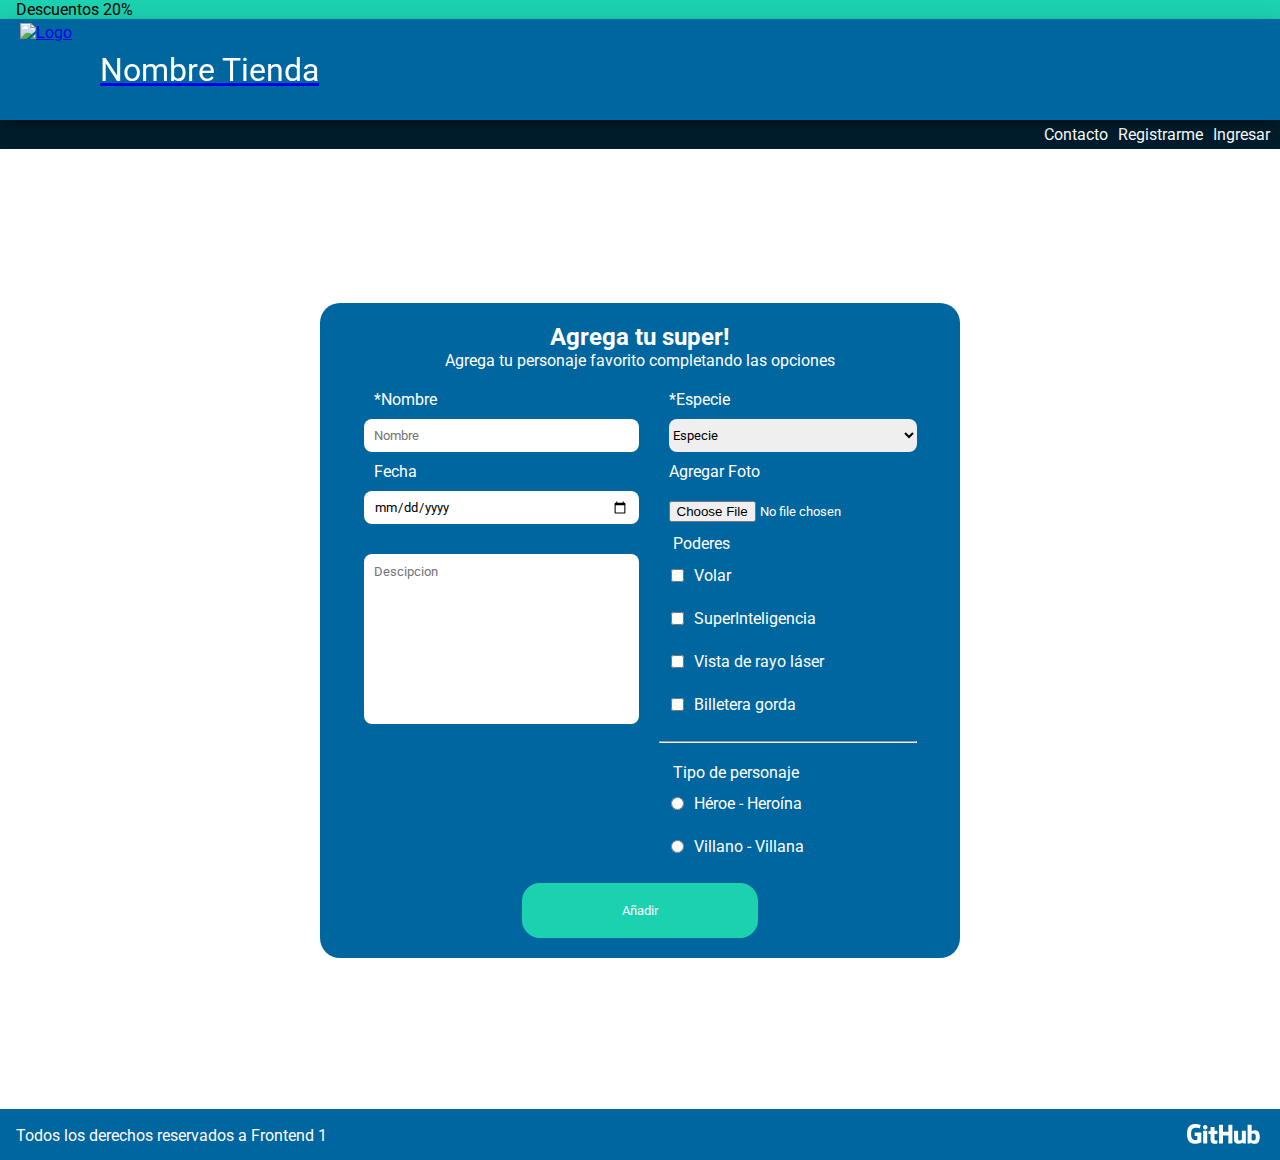
==== register.html @ 1a28b588 "updated links" ====
<!DOCTYPE html>
<html lang="en">
<head>
    <meta charset="UTF-8">
    <meta http-equiv="X-UA-Compatible" content="IE=edge">
    <meta name="viewport" content="width=device-width, initial-scale=1.0">
    <title>Heroes</title>
    <link rel="stylesheet" href="https://maxcdn.bootstrapcdn.com/font-awesome/4.7.0/css/font-awesome.min.css">
    <link rel="stylesheet" href="css/styles.css">
</head>
<body>
    <header>
        <section class="top-bar">
            <p>Descuentos 20%</p>
        </section>
    </header>
    <nav>
        <div>
            <a href="index.html"><img src="img/logo 1.svg" alt="Logo">
            <h1>Nombre Tienda</h1></a>
        </div>
        <i class="fa fa-bars"></i>
    </nav>
    <div class="nav-links">
        <ul>
            <a href="/contacto.html"><li>Contacto</li></a>
            <a href="/register.html"><li>Registrarme</li></a>
            <a href="/login.html"><li>Ingresar</li></a>
        </ul>
    </div>
    <main>
        <section class="register">
            
                <form action="">
                    <div class="register-header">
                        <h2>Agrega tu super!</h2>
                        <p>Agrega tu personaje favorito completando las opciones</p>
                    </div>
                    
                    <div class="register-body">
                        <div>
                            <label for="name">*Nombre</label>
                            <input type="text" id="name" name="name" placeholder="Nombre" required>

                            <label for="Fecha">Fecha</label>
                            <input type="date" id="fecha" name="fecha" placeholder="dd/mm/yyyy">

                            <textarea name="description" id="description" cols="30" rows="10" placeholder="Descipcion"></textarea>
                        </div>
                        
                        <div>
                            <label for="species">*Especie</label>
                            <select type="text" id="species" name="species" placeholder="Especie" required>
                                <option value="" disabled selected>Especie</option>
                                <option value="Humano">Humano</option>
                                <option value="Cryptoniano">Cryptoniano</option>
                            </select>    

                            <label for="foto">Agregar Foto</label>
                            
                            <input  type="file" id="foto" placeholder="Seleccionar archivo">

                            <fieldset class="power">
                                <legend>Poderes</legend>
                            
                                <div class="checkbox">
                                    <label for="poderes">Volar</label>
                                    <input type="checkbox" name="poderes" id="Volar" value="Volar">
                                </div>
                                <div class="checkbox">
                                    <label for="poderes">SuperInteligencia</label>
                                    <input type="checkbox" name="poderes" id="SuperInteligencia" value="Volar">
                                </div>
                                <div class="checkbox">
                                    <label for="poderes">Vista de rayo láser</label>
                                    <input type="checkbox" name="poderes" id="laser" value="Vista de rayo láser">
                                </div>
                                <div class="checkbox">
                                    <label for="poderes">Billetera gorda</label>
                                    <input type="checkbox" name="poderes" id="money" value="Billetera gorda">
                                </div>
                            </fieldset>
                            <hr>

                            <fieldset class="character-type">

                                <legend>Tipo de personaje</legend>
                                
                                <div class="checkbox">
                                    <label for="hero">Héroe - Heroína</label>
                                    <input type="radio" name="tipo" id="hero" value="Volar">
                                </div>
                                <div class="checkbox">
                                    <label for="villain">Villano - Villana</label>
                                    <input type="radio" name="tipo" id="villain" value="Volar">
                                </div>
                            
                            </fieldset>
                        </div>
                        
                    </div>
                    
                    <button class="form-send" type="submit" name="Añadir">Añadir</button>
                </form>
            
        </section>
    </main>
    <footer>
        <p>Todos los derechos reservados a Frontend 1</p>
        <a href="https://github.com/Francortiz-137/super-heroes"><img src="img/Vector.svg" alt="Github"></a>
    </footer>
</body>
</html>
---- css/styles.css ----
@import url('https://fonts.googleapis.com/css2?family=Roboto:wght@400;700&display=swap');


* {
    box-sizing: border-box;
    margin: 0;
    font-family: 'Roboto', sans-serif;
}

article{
    background-color: #F3F3F3;
    width: 25%;
    display: flex;
    flex-direction: column;
    justify-content: space-between;
    align-items: center;
    position: relative;
    
    flex-wrap: wrap;
    box-shadow: 0 4px 8px 0 rgba(0, 0, 0, 0.2), 0 6px 20px 0 rgba(0, 0, 0, 0.19);
    width: 300px;
    margin: 25px;
    position: relative;
}

article:last-of-type{
    display:none;
}

article button {
    background-color: #00669F;
    border: none;
    color: #F3F3F3;
    padding: 15px 0px;
    margin-bottom: 19px;
    margin-top: 37px;
    font-size: 15px;
    width: 129px;
    align-self: center;
    cursor:pointer;
}

.article-body{
    margin: 100px 50px 50px;
    display: flex;
    flex-direction: column;
    justify-content: flex-start;
    align-items: center;
    text-align: center;
}

.article-body>h3{
    margin-bottom: 20px;
}

.article-header{
    border-radius: 12px 12px 0 0;
    height: 200px;
    position: relative;
}

.background{
    height: 100%;
    width: 100%;
    border-radius: 12px 12px 0 0;
}

.thumbnail{
    border-radius: 100%;
    position: absolute;
    top: 135px;
    left: 95px;
    height: 125px;
}

footer{
    display: flex;
    flex-direction: row;
    justify-content: space-between;
    align-content: center;
    padding-bottom: 20px;
    background-color: #00669F;
    color: #FFF9F9;
    bottom: 0;
    height: 51px;
    font-size: 16px;
    line-height: 84.69%;
    margin-bottom: 0;
    width: 100%;
    padding-top: 20px;
    padding-left: 16px;
}
footer img{
    height: 20px;
    margin-right: 20px;
    position: relative;
    bottom: 50%;
}

main{
    margin-top: 154px;
    margin-bottom: 151px;
}

nav{
    background-color: #00669F;
    height: 101px;
    box-shadow: 0 4px 8px 0 rgba(0, 0, 0, 0.2), 0 6px 20px 0 rgba(0, 0, 0, 0.19);;
    position: sticky;
    top: 0px;
    z-index: 1001;
    display: flex;
    flex-direction: row;
    align-items: center;
    justify-content: space-between;
    padding: 0 20px;
}

nav i{
    color:white;
}

nav h1{
        
    font-size: 2rem;
    font-weight: 400;
    padding: 28px;
    color: white;
}

nav div a{
    display: flex;
}

.nav-links{
    background-color: #001D2D;
    color: white;
    display:none;
}

.nav-links ul{
    list-style-type: none;
    display: flex;
    justify-content: flex-end;
}

.like-icon{
    z-index: 1000;
    color: red;
    margin-top: 15px;
    margin-left: 21px;
    font-size: 1.7rem;
    position: absolute;
    top: 0;
    left: 0;
    cursor: pointer;
}

.plus-button{
    background-color: #00669F;
    color: white;
    width: 75px;
    height: 75px;
    text-align: center;
    text-justify: center;
    border-radius: 100%;
    right: 10px;
    top: 50%;
    position: fixed;
    display: flex;
    justify-content: center;
    align-items: center;
    font-size: 30px;
    cursor: pointer;
}
.plus-button:active{
    background-color: #001D2D;
}

section{
    display: flex;
    flex-direction: column;
    justify-content: center;
    align-items: center;
    flex-wrap: wrap;
}

.top-bar{
    background-color: #D1891C;
    display: flex;
    justify-content: flex-start;
    padding-left: 16px;
}

.register {
    color: white;
    background-color: #00669F;
    padding: 20px;
    border-radius: 20px;
}

.register form {
    display: flex;
    flex-direction: column;
    align-items: center;
    text-align: center;
}

.register-body{
    display: flex;
    flex-direction: column;
}
.register-body div{
    display: flex;
    flex-direction: column;
    text-align: left;
}

.power{
    display: flex;
    flex-direction: column;       
}

.character-type{
    display: flex;
    flex-direction: column;       
}

fieldset{
    border: none;
}

textarea{
    margin-top: 20px;
    
    border: none;
    border-radius: 8px;
    padding: 10px;
    resize: none;
}

.register-header {
    margin-bottom: 20px;
}

input{
    margin-bottom: 10px;
    height: 33px;
    border: #0000001A 1.53px;
    border-radius: 8px;
    padding: 10px;
}



.form-send{
    background-color: #1cd1b0;
    color: white;
    border: none;
    border-radius: 18px;
    padding: 20px 100px;
    cursor: pointer;
}

.form-send:active{
    background-color: #001D2D;
}

hr{
    margin-bottom: 20px;
}

select{
    margin-left:10px;
    margin-bottom: 10px;
    height: 33px;
    border: none;
    border-radius: 8px;
    padding: 5px 0;
}


@media (min-width: 480px){
    /*tablet*/
    article:last-of-type{
        display:inline-flex;
    }

    section{
        flex-direction: row;
        justify-content: center;
        align-items: stretch;
    }

    

    .register-body{
        flex-direction: row;
        justify-content: space-between;
    }
    .register-body div + div{
        margin-left: 20px;
    }

    .register-body .checkbox{
        display: flex;
        flex-direction: row-reverse;
        justify-content: flex-end;
        align-items: center;
        margin-left: 0;
    }

    label{
        margin-left: 10px;
        margin-bottom: 10px;
    }
}


@media (min-width: 769px){
    /*pc*/

    nav i.fa{
        display: none;
    }

    .nav-links{
        background-color: #001D2D;
        color: white;
        display: flex;
        flex-direction: row;
        justify-content: flex-end;
        align-items: center;
        padding: 5px 0;
    }

    .nav-links a{
        text-decoration: none;
        color: white;
    }

    .nav-links li{
        margin-right: 10px;
    }

    .thumbnail{
        height: 150px;
        left: 25%;
        top: 120px;
    }

    .top-bar{
        background-color: #1cd1b0;
    }
    
    .register {
        padding: 20px 120px;
    }

    .register{
        width: 50vw;
    }
    main{
        display: flex;
        justify-content: center;
    }
}
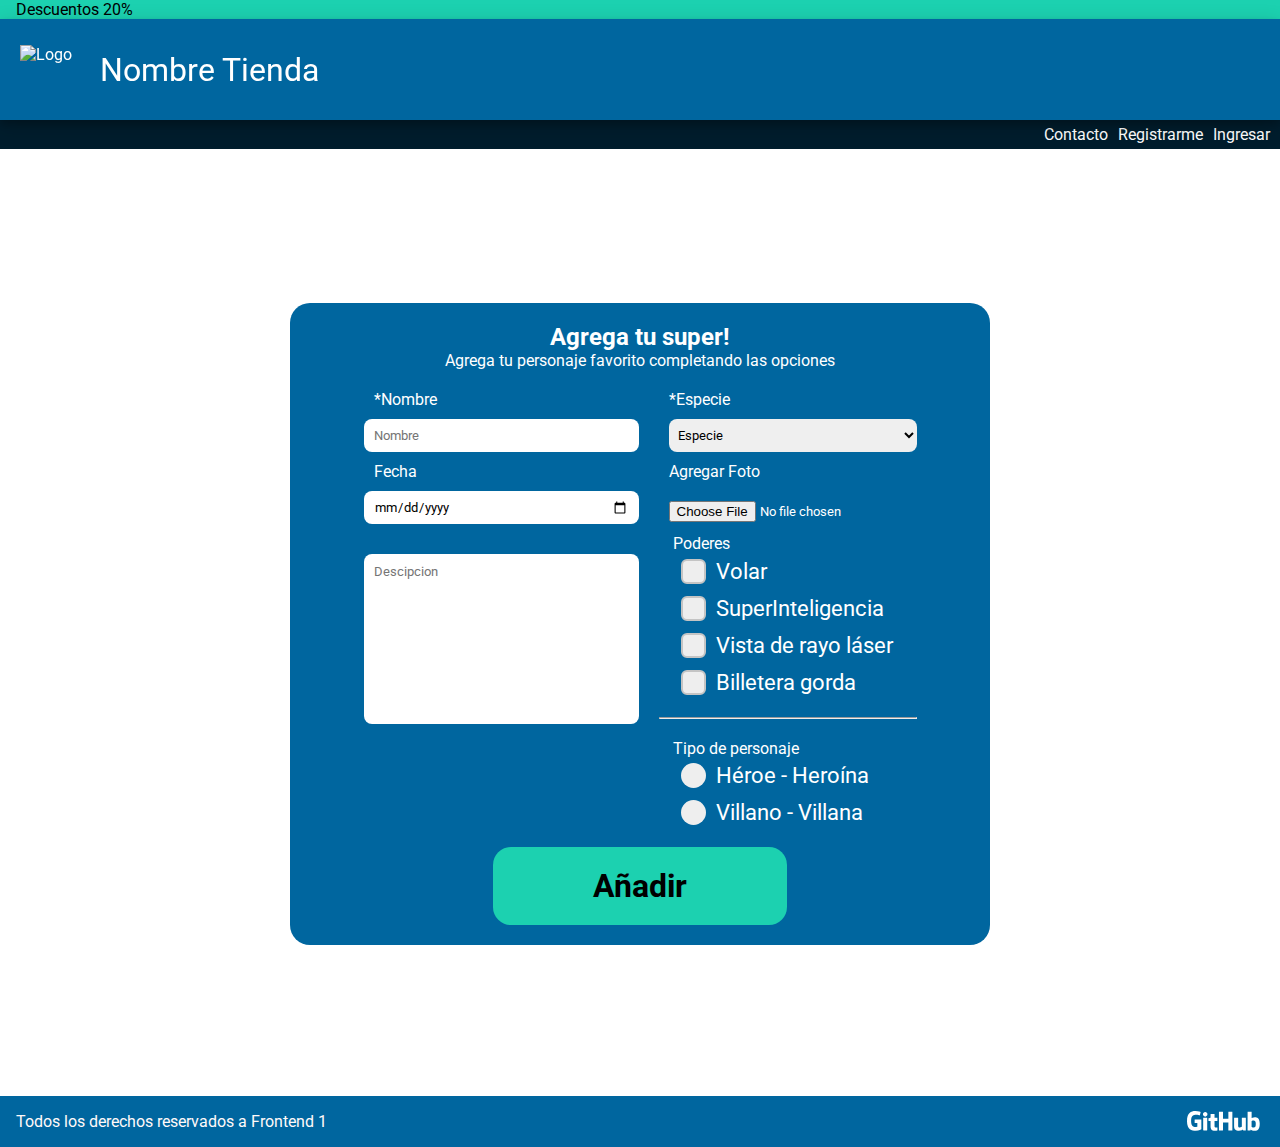
==== commit 594aa7fd: "added burger menu" ====
--- a/register.html
+++ b/register.html
@@ -19,7 +19,22 @@
             <a href="index.html"><img src="img/logo 1.svg" alt="Logo">
             <h1>Nombre Tienda</h1></a>
         </div>
-        <i class="fa fa-bars"></i>
+        <!--<i class="fa fa-bars burger"></i>-->
+        <div id="menuToggle">
+            <input type="checkbox"/>
+
+            <span></span>
+            <span></span>
+            <span></span>
+
+            <ul id="menu">
+                <a href="contacto.html"><li>Contacto</li></a>
+                <hr>
+                <a href="register.html"><li>Registrarme</li></a>
+                <hr>
+                <a href="login.html"><li>Ingresar</li></a>
+            </ul>
+        </div>
     </nav>
     <div class="nav-links">
         <ul>
@@ -62,23 +77,31 @@
 
                             <fieldset class="power">
                                 <legend>Poderes</legend>
+                                
+                                <label class="container" for="volar">
+                                    <input type="checkbox" name="poderes" id="volar" value="Volar">
+                                    Volar
+                                    <span class="checkmark"></span>
+                                </label>
+                                
+                                <label class="container" for="SuperInteligencia">
+                                    <input type="checkbox" name="poderes" id="SuperInteligencia" value="Volar">
+                                    SuperInteligencia
+                                    <span class="checkmark"></span>
+                                </label>
                             
-                                <div class="checkbox">
-                                    <label for="poderes">Volar</label>
-                                    <input type="checkbox" name="poderes" id="Volar" value="Volar">
-                                </div>
-                                <div class="checkbox">
-                                    <label for="poderes">SuperInteligencia</label>
-                                    <input type="checkbox" name="poderes" id="SuperInteligencia" value="Volar">
-                                </div>
-                                <div class="checkbox">
-                                    <label for="poderes">Vista de rayo láser</label>
+                                <label class="container" for="laser">
                                     <input type="checkbox" name="poderes" id="laser" value="Vista de rayo láser">
-                                </div>
-                                <div class="checkbox">
-                                    <label for="poderes">Billetera gorda</label>
+                                    Vista de rayo láser
+                                    <span class="checkmark"></span>
+                                </label>
+                                
+                                <label class="container" for="money">
                                     <input type="checkbox" name="poderes" id="money" value="Billetera gorda">
-                                </div>
+                                    Billetera gorda
+                                    <span class="checkmark"></span>
+                                </label>
+                                
                             </fieldset>
                             <hr>
 
@@ -86,15 +109,19 @@
 
                                 <legend>Tipo de personaje</legend>
                                 
-                                <div class="checkbox">
-                                    <label for="hero">Héroe - Heroína</label>
+                                
+                                <label class="container" for="hero">
                                     <input type="radio" name="tipo" id="hero" value="Volar">
-                                </div>
-                                <div class="checkbox">
-                                    <label for="villain">Villano - Villana</label>
+                                    Héroe - Heroína
+                                    <span class="radio"></span>
+                                </label>
+                                
+                                <label class="container" for="villain">
                                     <input type="radio" name="tipo" id="villain" value="Volar">
-                                </div>
-                            
+                                    Villano - Villana
+                                    <span class="radio"></span>
+                                </label>
+                                
                             </fieldset>
                         </div>
                         
--- a/css/styles.css
+++ b/css/styles.css
@@ -5,6 +5,11 @@
     box-sizing: border-box;
     margin: 0;
     font-family: 'Roboto', sans-serif;
+}
+
+a{
+    text-decoration: none;
+    color: white;
 }
 
 article{
@@ -75,26 +80,24 @@
 
 footer{
     display: flex;
-    flex-direction: row;
+    flex-direction: column;
     justify-content: space-between;
     align-content: center;
     padding-bottom: 20px;
     background-color: #00669F;
     color: #FFF9F9;
     bottom: 0;
-    height: 51px;
+    height: 100px;
     font-size: 16px;
     line-height: 84.69%;
     margin-bottom: 0;
-    width: 100%;
     padding-top: 20px;
     padding-left: 16px;
+    padding-right: 20px;
+    text-align: center;
 }
 footer img{
     height: 20px;
-    margin-right: 20px;
-    position: relative;
-    bottom: 50%;
 }
 
 main{
@@ -116,13 +119,145 @@
     padding: 0 20px;
 }
 
-nav i{
-    color:white;
+#menuToggle
+{
+    display: block;
+    position: relative;
+    z-index: 1;
+    -webkit-user-select: none;
+    user-select: none;
+}
+
+#menuToggle a
+{
+    text-decoration: none;
+    color: white;
+
+    transition: color 0.3s ease;
+}
+
+#menuToggle a:hover
+{
+    color: tomato;
+}
+
+
+#menuToggle input
+{
+    display: block;
+    width: 40px;
+    height: 32px;
+    position: absolute;
+    top: -7px;
+    left: -5px;
+    
+    cursor: pointer;
+    
+    opacity: 0; /* hide this */
+    z-index: 2; /* and place it over the hamburger */
+    
+    -webkit-touch-callout: none;
+}
+
+/*
+ * Just a quick hamburger
+ */
+#menuToggle span
+{
+    display: block;
+    width: 33px;
+    height: 4px;
+    margin-bottom: 5px;
+    position: relative;
+    
+    background: #cdcdcd;
+    border-radius: 3px;
+    
+    z-index: 1;
+    
+    transform-origin: 4px 0px;
+    
+    transition: transform 0.5s cubic-bezier(0.77,0.2,0.05,1.0),
+                background 0.5s cubic-bezier(0.77,0.2,0.05,1.0),
+                opacity 0.55s ease;
+}
+
+#menuToggle span:first-child
+{
+    transform-origin: 0% 0%;
+}
+
+#menuToggle span:nth-last-child(2)
+{
+    transform-origin: 0% 100%;
+}
+
+/* 
+ * Transform all the slices of hamburger
+ * into a crossmark.
+ */
+#menuToggle input:checked ~ span
+{
+    opacity: 1;
+    transform: rotate(45deg) translate(-2px, -1px);
+}
+
+/*
+ * But let's hide the middle one.
+ */
+#menuToggle input:checked ~ span:nth-last-child(3)
+{
+    opacity: 0;
+    transform: rotate(0deg) scale(0.2, 0.2);
+}
+
+/*
+ * Ohyeah and the last one should go the other direction
+ */
+#menuToggle input:checked ~ span:nth-last-child(2)
+{
+    transform: rotate(-45deg) translate(0, -1px);
+}
+
+/*
+ * Make this absolute positioned
+ * at the top left of the screen
+ */
+#menu
+{
+    position: absolute;
+    width: 100vw;
+    padding: 50px;
+    top: 60px;
+    right: -20px;
+    background: #001D2D;
+    list-style-type: none;
+    -webkit-font-smoothing: antialiased;
+    /* to stop flickering of text in safari */
+    
+    transform-origin: 0% 0%;
+    transform: translate(0%, -200%);
+    
+    transition: transform 0.5s cubic-bezier(0.77,0.2,0.05,1.0);
+}
+
+#menu li
+{
+    padding: 10px 0;
+    font-size: 22px;
+}
+
+/*
+ * And let's slide it in from the left
+ */
+#menuToggle input:checked ~ ul
+{
+    transform: none;
 }
 
 nav h1{
         
-    font-size: 2rem;
+    font-size: 1.5rem;
     font-weight: 400;
     padding: 28px;
     color: white;
@@ -130,6 +265,12 @@
 
 nav div a{
     display: flex;
+    justify-content: center;
+    align-items: center;
+}
+
+nav div img{
+    height: 50px;
 }
 
 .nav-links{
@@ -164,8 +305,8 @@
     text-align: center;
     text-justify: center;
     border-radius: 100%;
-    right: 10px;
-    top: 50%;
+    right: 25px;
+    top: 85%;
     position: fixed;
     display: flex;
     justify-content: center;
@@ -251,11 +392,15 @@
     padding: 10px;
 }
 
-
+input[type ="checkbox"]::after{
+    background-color: red;
+}
 
 .form-send{
     background-color: #1cd1b0;
-    color: white;
+    color: black;
+    font-size: 2rem;
+    font-weight: 700;
     border: none;
     border-radius: 18px;
     padding: 20px 100px;
@@ -264,6 +409,7 @@
 
 .form-send:active{
     background-color: #001D2D;
+    color: white;
 }
 
 hr{
@@ -276,15 +422,132 @@
     height: 33px;
     border: none;
     border-radius: 8px;
-    padding: 5px 0;
-}
-
+    padding: 5px;
+}
+
+
+.container {
+    display: block;
+    position: relative;
+    padding-left: 35px;
+    margin-bottom: 12px;
+    cursor: pointer;
+    font-size: 22px;
+    -webkit-user-select: none;
+    -moz-user-select: none;
+    -ms-user-select: none;
+    user-select: none;
+}
+
+  /* Hide the browser's default checkbox */
+.container input {
+    position: absolute;
+    opacity: 0;
+    cursor: pointer;
+    height: 0;
+    width: 0;
+}
+
+  /* Create a custom checkbox */
+.checkmark {
+    position: absolute;
+    top: 0;
+    left: 0;
+    height: 25px;
+    width: 25px;
+    border-radius: 6px;
+    background-color: #eee;
+    border: #C4C4C4 solid 2px;
+}
+
+  /* On mouse-over, add a grey background color */
+.container:hover input ~ .checkmark {
+    background-color: #ccc;
+}
+
+  /* When the checkbox is checked, add a blue background */
+.container input:checked ~ .checkmark {
+    background-color: #2196F3;
+}
+
+  /* Create the checkmark/indicator (hidden when not checked) */
+.checkmark:after {
+    content: "";
+    position: absolute;
+    display: none;
+}
+
+  /* Show the checkmark when checked */
+    .container input:checked ~ .checkmark:after {
+    display: block;
+}
+
+  /* Style the checkmark/indicator */
+    .container .checkmark:after {
+    left: 7px;
+    top: 3px;
+    width: 5.5px;
+    height: 11px;
+    border: solid white;
+    border-width: 0 3px 3px 0;
+    -webkit-transform: rotate(45deg);
+    -ms-transform: rotate(45deg);
+    transform: rotate(45deg);
+}
+
+/* Create a custom radio button */
+.radio {
+    position: absolute;
+    top: 0;
+    left: 0;
+    height: 25px;
+    width: 25px;
+    background-color: #eee;
+    border-radius: 50%;
+}
+
+/* On mouse-over, add a grey background color */
+.container:hover input ~ .radio {
+    background-color: #ccc;
+}
+  /* When the radio button is checked, add a white */
+.container input:checked ~ .radio {
+    background-color: #eeeeee;
+    border: #2196F3 solid 1px;
+}
+
+  /* Create the indicator (the dot/circle - hidden when not checked) */
+.radio:after {
+    content: "";
+    position: absolute;
+    display: none;
+}
+
+  /* Show the indicator (dot/circle) when checked */
+.container input:checked ~ .radio:after {
+    display: block;
+}
+
+  /* Style the indicator (dot/circle) */
+.container .radio:after {
+    top: 2.4px;
+    left: 2.4px;
+    width: 80%;
+    height: 80%;
+    border-radius: 50%;
+    background: #2196F3;
+}
 
 @media (min-width: 480px){
     /*tablet*/
     article:last-of-type{
         display:inline-flex;
     }
+    footer{
+        flex-direction: row;
+        height: 51px;
+        align-items: center;
+    }
 
     section{
         flex-direction: row;
@@ -292,7 +555,13 @@
         align-items: stretch;
     }
 
-    
+    .plus-button{
+        text-align: center;
+        text-justify: center;
+        border-radius: 100%;
+        right: 20px;
+        top: 50%;
+    }
 
     .register-body{
         flex-direction: row;
@@ -301,24 +570,27 @@
     .register-body div + div{
         margin-left: 20px;
     }
-
-    .register-body .checkbox{
+    label{
+        margin-left: 10px;
+        margin-bottom: 10px;
         display: flex;
         flex-direction: row-reverse;
         justify-content: flex-end;
         align-items: center;
-        margin-left: 0;
-    }
-
-    label{
-        margin-left: 10px;
-        margin-bottom: 10px;
+    }
+
+    nav h1{   
+        font-size: 2rem;
     }
 }
 
 
 @media (min-width: 769px){
     /*pc*/
+
+    #menuToggle{
+        display: none;
+    }
 
     nav i.fa{
         display: none;
@@ -359,6 +631,7 @@
 
     .register{
         width: 50vw;
+        min-width: 700px;
     }
     main{
         display: flex;
